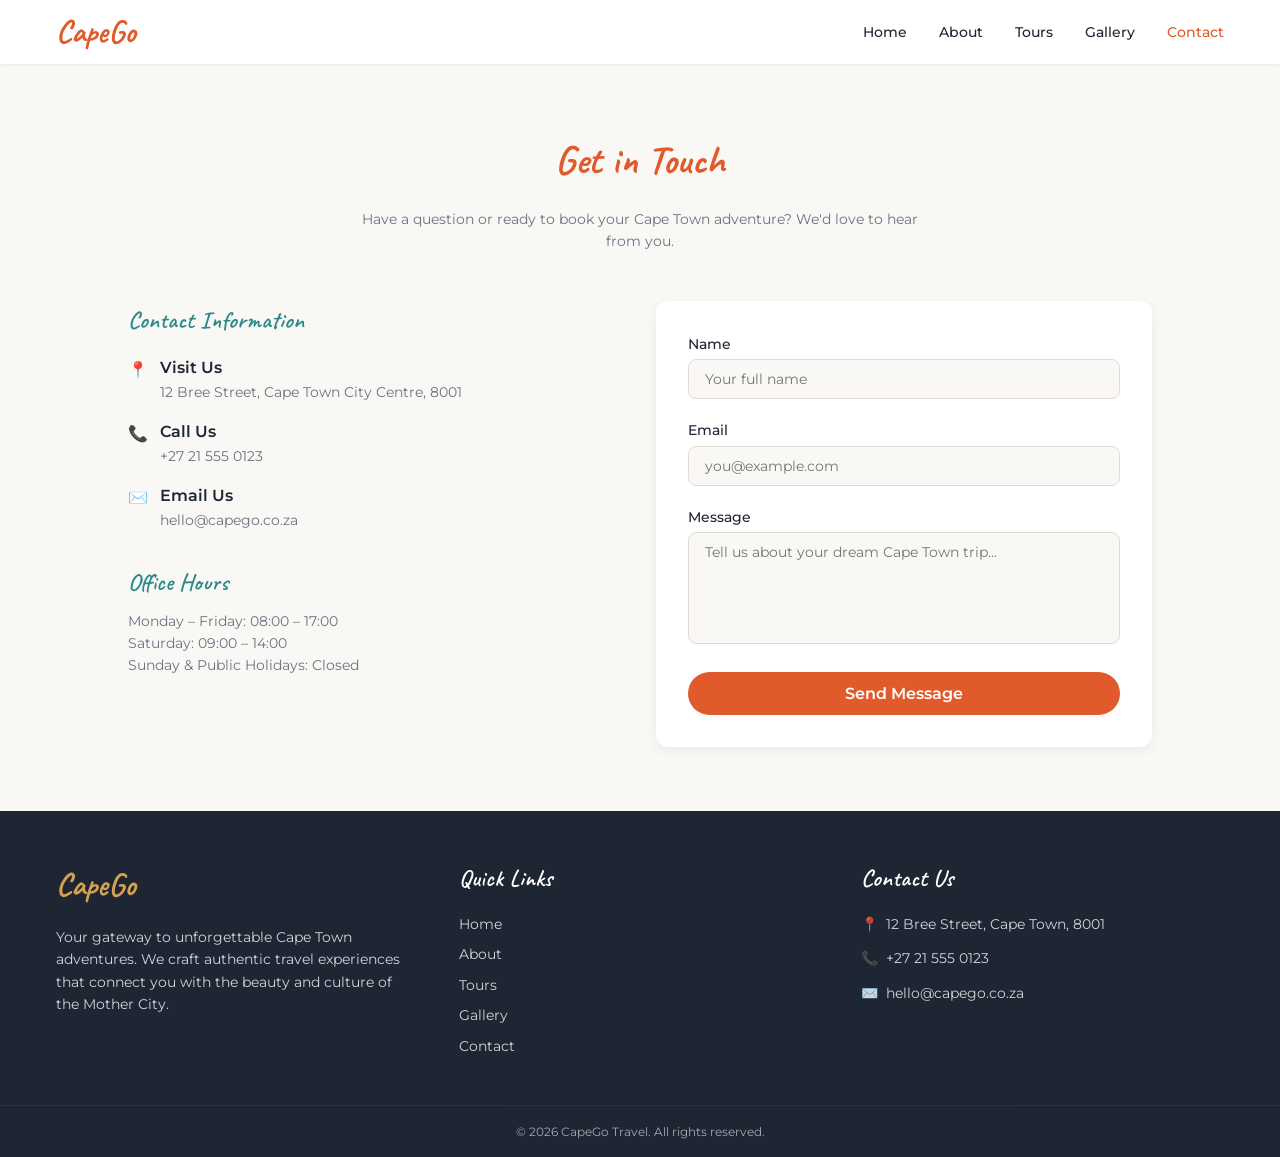
==== contact.html @ fddc5364 "Initial commit" ====
<!DOCTYPE html>
<html lang="en">
<head>
  <meta charset="UTF-8">
  <meta name="viewport" content="width=device-width, initial-scale=1.0">
  <title>Contact — CapeGo</title>
  <meta name="description" content="Get in touch with CapeGo to plan your perfect Cape Town adventure.">
  <link rel="stylesheet" href="css/style.css">
</head>
<body>

  <!-- Navbar -->
  <header class="navbar">
    <nav class="navbar__inner">
      <a href="index.html" class="navbar__logo">CapeGo</a>
      <ul class="navbar__links">
        <li><a href="index.html">Home</a></li>
        <li><a href="about.html">About</a></li>
        <li><a href="tours.html">Tours</a></li>
        <li><a href="gallery.html">Gallery</a></li>
        <li><a href="contact.html">Contact</a></li>
      </ul>
      <button class="navbar__toggle" aria-label="Toggle menu">☰</button>
    </nav>
    <div class="navbar__mobile">
      <a href="index.html">Home</a>
      <a href="about.html">About</a>
      <a href="tours.html">Tours</a>
      <a href="gallery.html">Gallery</a>
      <a href="contact.html">Contact</a>
    </div>
  </header>

  <main class="pt-16">
    <section class="section">
      <h1 class="heading heading--primary text-center mb-4">Get in Touch</h1>
      <p class="muted-text text-center max-w-xl mb-12">Have a question or ready to book your Cape Town adventure? We'd love to hear from you.</p>

      <div class="grid-2 max-w-5xl" style="align-items:start;">
        <!-- Contact info -->
        <div class="contact-info">
          <div>
            <h2 class="subheading" style="color:var(--secondary); margin-bottom:1rem;">Contact Information</h2>
            <div class="contact-item">
              <span class="contact-icon">📍</span>
              <div>
                <p class="label">Visit Us</p>
                <p class="muted-text">12 Bree Street, Cape Town City Centre, 8001</p>
              </div>
            </div>
            <div class="contact-item" style="margin-top:1rem;">
              <span class="contact-icon">📞</span>
              <div>
                <p class="label">Call Us</p>
                <p class="muted-text">+27 21 555 0123</p>
              </div>
            </div>
            <div class="contact-item" style="margin-top:1rem;">
              <span class="contact-icon">✉️</span>
              <div>
                <p class="label">Email Us</p>
                <p class="muted-text">hello@capego.co.za</p>
              </div>
            </div>
          </div>

          <div>
            <h2 class="subheading" style="color:var(--secondary); margin-bottom:0.5rem;">Office Hours</h2>
            <ul style="font-size:0.875rem; color:var(--muted-fg);">
              <li>Monday – Friday: 08:00 – 17:00</li>
              <li>Saturday: 09:00 – 14:00</li>
              <li>Sunday & Public Holidays: Closed</li>
            </ul>
          </div>
        </div>

        <!-- Form -->
        <div class="card" style="padding:2rem;">
          <form id="contact-form" novalidate>
            <div class="form-group">
              <label for="name">Name</label>
              <input type="text" id="name" placeholder="Your full name">
              <p class="form-error" id="name-error"></p>
            </div>
            <div class="form-group">
              <label for="email">Email</label>
              <input type="email" id="email" placeholder="you@example.com">
              <p class="form-error" id="email-error"></p>
            </div>
            <div class="form-group">
              <label for="message">Message</label>
              <textarea id="message" rows="5" placeholder="Tell us about your dream Cape Town trip..."></textarea>
              <p class="form-error" id="message-error"></p>
            </div>
            <button type="submit" class="btn-primary" style="width:100%; text-align:center;">Send Message</button>
          </form>

          <div id="form-success" class="success-message" style="display:none;">
            <div class="success-icon"><span style="font-size:1.75rem;">✈️</span></div>
            <h3 class="subheading" style="color:var(--secondary); margin-bottom:0.5rem;">Message Sent!</h3>
            <p class="muted-text">Thank you for reaching out. We'll get back to you within 24 hours.</p>
            <button id="send-another" class="btn-secondary mt-6" style="font-size:0.875rem;">Send Another</button>
          </div>
        </div>
      </div>
    </section>
  </main>

  <!-- Footer -->
  <footer class="footer">
    <div class="footer__inner">
      <div>
        <div class="footer__logo">CapeGo</div>
        <p>Your gateway to unforgettable Cape Town adventures. We craft authentic travel experiences that connect you with the beauty and culture of the Mother City.</p>
      </div>
      <div>
        <h4>Quick Links</h4>
        <ul class="footer__links">
          <li><a href="index.html">Home</a></li>
          <li><a href="about.html">About</a></li>
          <li><a href="tours.html">Tours</a></li>
          <li><a href="gallery.html">Gallery</a></li>
          <li><a href="contact.html">Contact</a></li>
        </ul>
      </div>
      <div>
        <h4>Contact Us</h4>
        <ul class="footer__contact">
          <li><span class="icon">📍</span> 12 Bree Street, Cape Town, 8001</li>
          <li><span class="icon">📞</span> +27 21 555 0123</li>
          <li><span class="icon">✉️</span> hello@capego.co.za</li>
        </ul>
      </div>
    </div>
    <div class="footer__bottom">© 2026 CapeGo Travel. All rights reserved.</div>
  </footer>

  <script src="js/main.js"></script>
</body>
</html>
---- css/style.css ----
@import url('https://fonts.googleapis.com/css2?family=Caveat:wght@400;500;600;700&family=Montserrat:wght@300;400;500;600;700&display=swap');

/* ── Reset & Base ── */
*, *::before, *::after { box-sizing: border-box; margin: 0; padding: 0; }

:root {
  --bg: #faf8f5;
  --fg: #1e2533;
  --card: #ffffff;
  --primary: #e05a2b;
  --primary-fg: #ffffff;
  --secondary: #2a8a8a;
  --secondary-fg: #ffffff;
  --accent: #d4a24c;
  --muted: #edeae5;
  --muted-fg: #6b7280;
  --border: #e0ddd6;
  --destructive: #dc2626;
  --radius: 0.75rem;
  --font-heading: 'Caveat', cursive;
  --font-body: 'Montserrat', sans-serif;
}

html { scroll-behavior: smooth; }

body {
  font-family: var(--font-body);
  background: var(--bg);
  color: var(--fg);
  line-height: 1.6;
}

h1, h2, h3, h4, h5, h6 { font-family: var(--font-heading); }

a { text-decoration: none; color: inherit; }
ul { list-style: none; }
img { max-width: 100%; display: block; }

/* ── Navbar ── */
.navbar {
  position: fixed; top: 0; left: 0; right: 0; z-index: 50;
  background: rgba(255,255,255,0.95);
  backdrop-filter: blur(12px);
  box-shadow: 0 1px 3px rgba(0,0,0,0.08);
}
.navbar__inner {
  max-width: 1200px; margin: 0 auto;
  padding: 0 1rem; height: 64px;
  display: flex; align-items: center; justify-content: space-between;
}
.navbar__logo {
  font-family: var(--font-heading);
  font-size: 2rem; font-weight: 700; color: var(--primary);
}
.navbar__links { display: flex; gap: 2rem; }
.navbar__links a {
  font-size: 0.875rem; font-weight: 500;
  transition: color 0.2s;
}
.navbar__links a:hover, .navbar__links a.active { color: var(--primary); }
.navbar__toggle {
  display: none; background: none; border: none;
  cursor: pointer; font-size: 1.5rem; color: var(--fg);
}

/* Mobile nav */
.navbar__mobile {
  display: none; flex-direction: column;
  background: var(--card); border-top: 1px solid var(--border);
}
.navbar__mobile.open { display: flex; }
.navbar__mobile a {
  padding: 0.75rem 1.5rem; font-size: 0.875rem; font-weight: 500;
  transition: background 0.2s;
}
.navbar__mobile a:hover { background: var(--muted); }

@media (max-width: 768px) {
  .navbar__links { display: none; }
  .navbar__toggle { display: block; }
}

/* ── Section helpers ── */
.section { padding: 4rem 1rem; max-width: 1200px; margin: 0 auto; }
.section--muted { background: var(--muted); }
.section--secondary { background: var(--secondary); }
.text-center { text-align: center; }

.heading {
  font-size: 2.5rem; font-weight: 700; color: var(--fg);
}
.heading--primary { color: var(--primary); }
.heading--secondary { color: var(--secondary); }
.subheading { font-size: 1.5rem; font-weight: 600; }
.muted-text { color: var(--muted-fg); font-size: 0.875rem; }

/* ── Buttons ── */
.btn-primary {
  display: inline-block; padding: 0.75rem 2rem; border-radius: 50px;
  background: var(--primary); color: var(--primary-fg);
  font-family: var(--font-body); font-weight: 600; font-size: 1rem;
  border: none; cursor: pointer;
  transition: transform 0.3s, box-shadow 0.3s;
}
.btn-primary:hover { transform: scale(1.05); box-shadow: 0 8px 25px rgba(224,90,43,0.3); }

.btn-secondary {
  display: inline-block; padding: 0.75rem 2rem; border-radius: 50px;
  background: var(--secondary); color: var(--secondary-fg);
  font-family: var(--font-body); font-weight: 600; font-size: 1rem;
  border: none; cursor: pointer;
  transition: transform 0.3s, box-shadow 0.3s;
}
.btn-secondary:hover { transform: scale(1.05); box-shadow: 0 8px 25px rgba(42,138,138,0.3); }

/* ── Hero ── */
.hero {
  position: relative; height: 100vh; min-height: 600px;
  display: flex; align-items: center; justify-content: center;
  overflow: hidden;
}
.hero img {
  position: absolute; inset: 0; width: 100%; height: 100%; object-fit: cover;
}
.hero__overlay {
  position: absolute; inset: 0; background: rgba(30,37,51,0.4);
}
.hero__content {
  position: relative; z-index: 2; text-align: center; padding: 1rem; max-width: 700px;
}
.hero__content h1 {
  font-size: 3.5rem; font-weight: 700; color: #fff;
  text-shadow: 0 2px 10px rgba(0,0,0,0.3); margin-bottom: 1rem;
}
.hero__content p { color: rgba(255,255,255,0.9); font-size: 1.125rem; margin-bottom: 2rem; }

@media (min-width: 768px) {
  .hero__content h1 { font-size: 4.5rem; }
}
@media (min-width: 1024px) {
  .hero__content h1 { font-size: 5.5rem; }
}

/* ── Banner (About page) ── */
.banner {
  position: relative; height: 280px; display: flex; align-items: center; justify-content: center; overflow: hidden;
}
.banner img { position: absolute; inset: 0; width: 100%; height: 100%; object-fit: cover; }
.banner__overlay { position: absolute; inset: 0; background: rgba(30,37,51,0.5); }
.banner h1 {
  position: relative; z-index: 2;
  font-size: 3.5rem; font-weight: 700; color: #fff; text-shadow: 0 2px 10px rgba(0,0,0,0.3);
}
@media (min-width: 768px) { .banner { height: 380px; } .banner h1 { font-size: 4.5rem; } }

/* ── Card ── */
.card {
  background: var(--card); border-radius: var(--radius);
  overflow: hidden; box-shadow: 0 4px 12px rgba(0,0,0,0.06);
  transition: transform 0.3s, box-shadow 0.3s;
}
.card:hover { transform: translateY(-4px); box-shadow: 0 12px 30px rgba(0,0,0,0.12); }
.card img { width: 100%; height: 200px; object-fit: cover; transition: transform 0.5s; }
.card:hover img { transform: scale(1.1); }
.card__body { padding: 1.25rem; }
.card__overflow { overflow: hidden; }

/* ── Grid layouts ── */
.grid-3 { display: grid; grid-template-columns: 1fr; gap: 2rem; }
@media (min-width: 768px) { .grid-3 { grid-template-columns: repeat(3, 1fr); } }

.grid-2 { display: grid; grid-template-columns: 1fr; gap: 2rem; }
@media (min-width: 768px) { .grid-2 { grid-template-columns: repeat(2, 1fr); } }

.grid-4 { display: grid; grid-template-columns: repeat(2, 1fr); gap: 1.5rem; }
@media (min-width: 768px) { .grid-4 { grid-template-columns: repeat(4, 1fr); } }

/* Gallery grid */
.gallery-grid { display: grid; grid-template-columns: 1fr; gap: 1rem; }
@media (min-width: 768px) {
  .gallery-grid { grid-template-columns: repeat(3, 1fr); }
  .gallery-grid .span-2 { grid-column: span 2; grid-row: span 2; }
  .gallery-grid .col-span-2 { grid-column: span 2; }
}
.gallery-grid .gallery-item {
  overflow: hidden; border-radius: var(--radius); cursor: pointer;
}
.gallery-grid .gallery-item img {
  width: 100%; height: 100%; min-height: 200px; object-fit: cover;
  transition: transform 0.5s;
}
.gallery-grid .gallery-item:hover img { transform: scale(1.1); }

/* ── Lightbox ── */
.lightbox {
  display: none; position: fixed; inset: 0; z-index: 100;
  background: rgba(30,37,51,0.92);
  align-items: center; justify-content: center; padding: 1rem;
}
.lightbox.open { display: flex; }
.lightbox img { max-width: 100%; max-height: 90vh; border-radius: var(--radius); box-shadow: 0 20px 60px rgba(0,0,0,0.5); }
.lightbox__close {
  position: absolute; top: 1.5rem; right: 1.5rem;
  background: none; border: none; color: #fff; font-size: 2rem; cursor: pointer;
  transition: color 0.2s;
}
.lightbox__close:hover { color: var(--accent); }

/* ── Tour cards ── */
.tour-card { display: flex; flex-direction: column; }
.tour-card .card__body { flex: 1; display: flex; flex-direction: column; }
.tour-card .tour-meta {
  display: flex; justify-content: space-between; font-size: 0.75rem;
  color: var(--muted-fg); margin-bottom: 1rem;
}
.tour-card .tour-meta span { display: flex; align-items: center; gap: 0.25rem; }
.tour-card .tour-footer { display: flex; align-items: center; justify-content: space-between; margin-top: auto; }
.tour-card .tour-price { font-weight: 700; font-size: 1.125rem; color: var(--primary); }
.tour-card .tour-rating { font-size: 0.75rem; font-weight: 600; color: var(--accent); }
.tour-card .tour-desc { font-size: 0.875rem; color: var(--muted-fg); margin-bottom: 1rem; flex: 1; }
.tour-card .tour-header { display: flex; justify-content: space-between; align-items: center; margin-bottom: 0.5rem; }
.tour-card .tour-header h3 { font-size: 1.25rem; font-weight: 600; }

/* ── Stats ── */
.stat-value { font-family: var(--font-heading); font-size: 2.5rem; font-weight: 700; color: var(--primary); }
.stat-label { font-size: 0.875rem; color: var(--muted-fg); margin-top: 0.25rem; }
@media (min-width: 768px) { .stat-value { font-size: 3rem; } }

/* ── Contact info ── */
.contact-info { display: flex; flex-direction: column; gap: 2rem; }
.contact-item { display: flex; gap: 0.75rem; align-items: flex-start; }
.contact-icon { color: var(--primary); flex-shrink: 0; margin-top: 0.125rem; }
.contact-item p { margin: 0; }
.contact-item .label { font-weight: 600; }

/* ── Form ── */
.form-group { margin-bottom: 1.25rem; }
.form-group label {
  display: block; font-size: 0.875rem; font-weight: 500; margin-bottom: 0.25rem;
}
.form-group input, .form-group textarea {
  width: 100%; padding: 0.625rem 1rem; border-radius: 0.5rem;
  border: 1px solid var(--border); background: var(--bg);
  font-family: var(--font-body); font-size: 0.875rem;
  transition: box-shadow 0.2s, border-color 0.2s;
  outline: none;
}
.form-group input:focus, .form-group textarea:focus {
  border-color: var(--primary); box-shadow: 0 0 0 3px rgba(224,90,43,0.15);
}
.form-group textarea { resize: none; }
.form-error { color: var(--destructive); font-size: 0.75rem; margin-top: 0.25rem; }

.success-message { text-align: center; padding: 3rem 1rem; }
.success-icon {
  width: 64px; height: 64px; border-radius: 50%;
  background: rgba(42,138,138,0.1); display: flex; align-items: center; justify-content: center;
  margin: 0 auto 1rem;
}

/* ── CTA section ── */
.cta-section {
  padding: 5rem 1rem; background: var(--secondary); text-align: center;
}
.cta-section h2 { font-size: 2.5rem; font-weight: 700; color: var(--secondary-fg); margin-bottom: 1rem; }
.cta-section p { color: rgba(255,255,255,0.8); margin-bottom: 2rem; max-width: 600px; margin-left: auto; margin-right: auto; }

/* ── Footer ── */
.footer { background: var(--fg); color: #fff; }
.footer__inner {
  max-width: 1200px; margin: 0 auto; padding: 3rem 1rem;
  display: grid; grid-template-columns: 1fr; gap: 2.5rem;
}
@media (min-width: 768px) { .footer__inner { grid-template-columns: repeat(3, 1fr); } }
.footer__logo { font-family: var(--font-heading); font-size: 2rem; font-weight: 700; color: var(--accent); margin-bottom: 1rem; }
.footer p, .footer li { font-size: 0.875rem; opacity: 0.8; }
.footer h4 { font-family: var(--font-heading); font-size: 1.5rem; font-weight: 600; margin-bottom: 1rem; }
.footer__links { display: flex; flex-direction: column; gap: 0.5rem; }
.footer__links a:hover { opacity: 1; color: var(--accent); }
.footer__contact li { display: flex; align-items: center; gap: 0.5rem; margin-bottom: 0.75rem; }
.footer__contact .icon { color: var(--accent); }
.footer__bottom {
  border-top: 1px solid rgba(255,255,255,0.1);
  padding: 1rem; text-align: center; font-size: 0.75rem; opacity: 0.6;
}

/* ── Animations ── */
@keyframes fadeInUp {
  from { opacity: 0; transform: translateY(20px); }
  to { opacity: 1; transform: translateY(0); }
}
.animate-fade-in-up { animation: fadeInUp 0.8s ease-out both; }

/* ── Utility ── */
.max-w-3xl { max-width: 48rem; margin-left: auto; margin-right: auto; }
.max-w-xl { max-width: 36rem; margin-left: auto; margin-right: auto; }
.max-w-5xl { max-width: 64rem; margin-left: auto; margin-right: auto; }
.mb-2 { margin-bottom: 0.5rem; }
.mb-4 { margin-bottom: 1rem; }
.mb-6 { margin-bottom: 1.5rem; }
.mb-10 { margin-bottom: 2.5rem; }
.mb-12 { margin-bottom: 3rem; }
.mt-1 { margin-top: 0.25rem; }
.mt-6 { margin-top: 1.5rem; }
.pt-16 { padding-top: 4rem; }
.gap-8 { gap: 2rem; }
.flex-1 { flex: 1; }
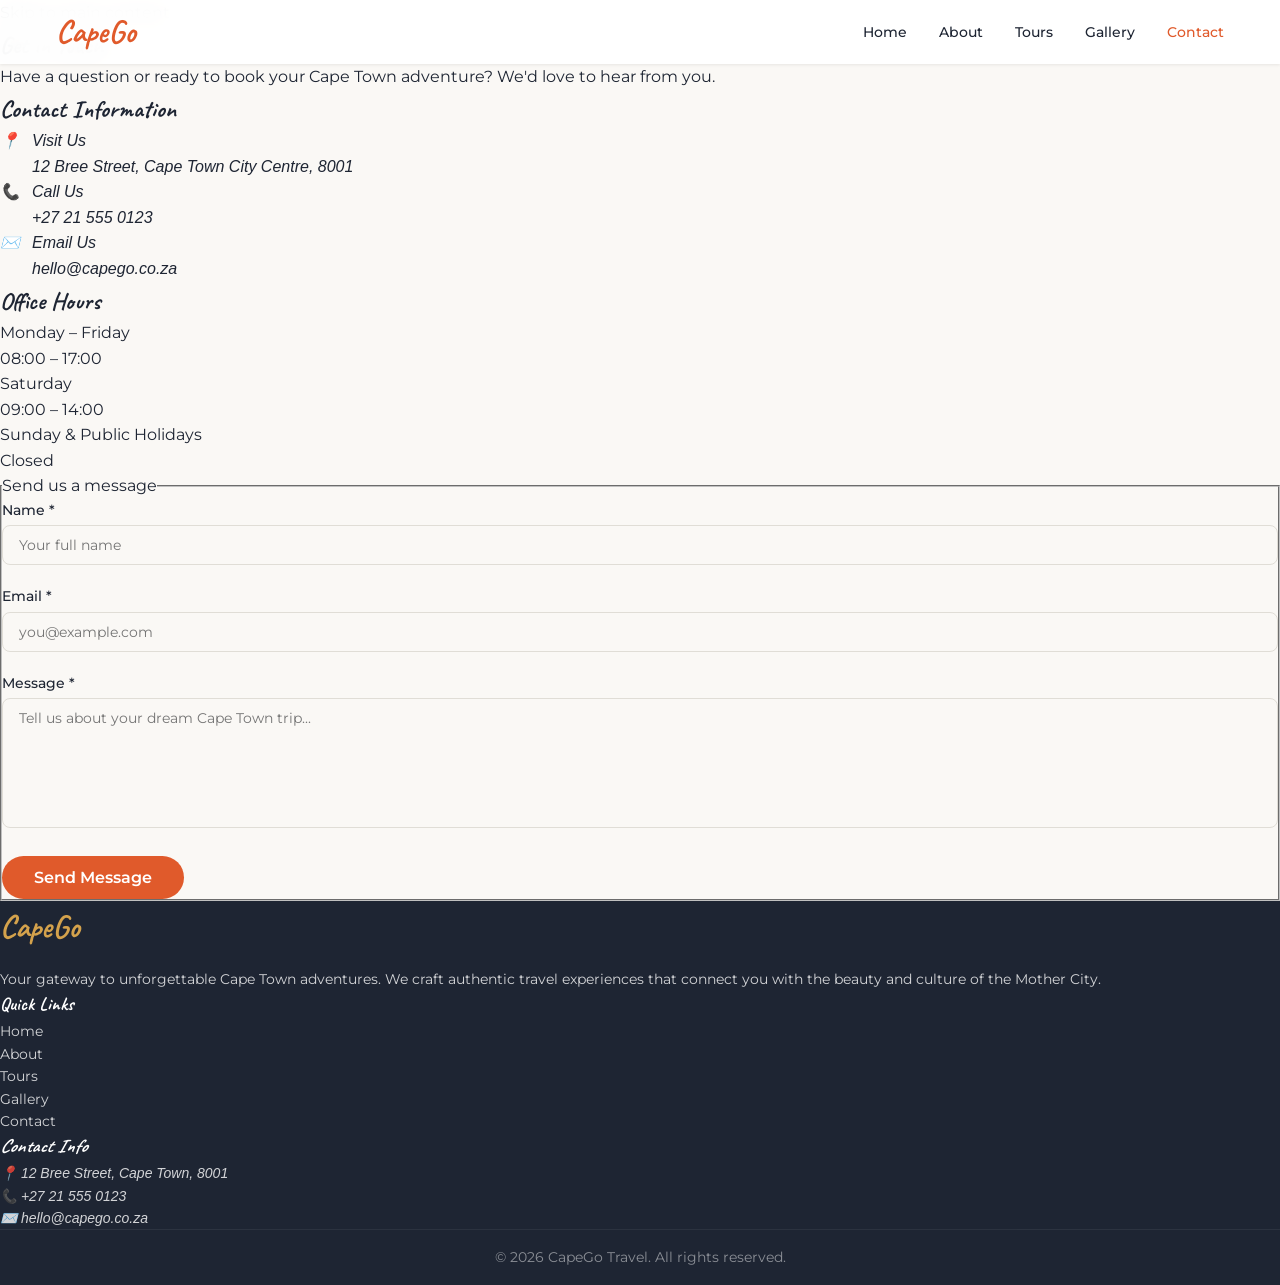
==== commit b845dbfe: "Grebincea Ecaterina" ====
--- a/contact.html
+++ b/contact.html
@@ -9,130 +9,201 @@
 </head>
 <body>
 
+  <!-- Skip to main content link for accessibility -->
+  <a href="#main-content" class="sr-only">Skip to main content</a>
+
   <!-- Navbar -->
-  <header class="navbar">
+  <header class="navbar" role="banner">
     <nav class="navbar__inner">
-      <a href="index.html" class="navbar__logo">CapeGo</a>
-      <ul class="navbar__links">
-        <li><a href="index.html">Home</a></li>
-        <li><a href="about.html">About</a></li>
-        <li><a href="tours.html">Tours</a></li>
-        <li><a href="gallery.html">Gallery</a></li>
-        <li><a href="contact.html">Contact</a></li>
+      <a href="index.html" class="navbar__logo" aria-label="CapeGo - Travel Adventures">CapeGo</a>
+      
+      <button class="navbar__toggle" aria-label="Toggle navigation menu" aria-expanded="false" aria-controls="navbar-menu">
+        <span class="navbar__toggle-icon"></span>
+      </button>
+
+      <ul class="navbar__links" id="navbar-menu" role="navigation" aria-label="Main navigation">
+        <li><a href="index.html" class="navbar__link">Home</a></li>
+        <li><a href="about.html" class="navbar__link">About</a></li>
+        <li><a href="tours.html" class="navbar__link">Tours</a></li>
+        <li><a href="gallery.html" class="navbar__link">Gallery</a></li>
+        <li><a href="contact.html" class="navbar__link navbar__link--active" aria-current="page">Contact</a></li>
       </ul>
-      <button class="navbar__toggle" aria-label="Toggle menu">☰</button>
     </nav>
-    <div class="navbar__mobile">
-      <a href="index.html">Home</a>
-      <a href="about.html">About</a>
-      <a href="tours.html">Tours</a>
-      <a href="gallery.html">Gallery</a>
-      <a href="contact.html">Contact</a>
-    </div>
   </header>
 
-  <main class="pt-16">
-    <section class="section">
-      <h1 class="heading heading--primary text-center mb-4">Get in Touch</h1>
-      <p class="muted-text text-center max-w-xl mb-12">Have a question or ready to book your Cape Town adventure? We'd love to hear from you.</p>
-
-      <div class="grid-2 max-w-5xl" style="align-items:start;">
-        <!-- Contact info -->
-        <div class="contact-info">
-          <div>
-            <h2 class="subheading" style="color:var(--secondary); margin-bottom:1rem;">Contact Information</h2>
-            <div class="contact-item">
-              <span class="contact-icon">📍</span>
-              <div>
-                <p class="label">Visit Us</p>
-                <p class="muted-text">12 Bree Street, Cape Town City Centre, 8001</p>
+  <!-- Main Content -->
+  <main id="main-content">
+    <!-- Page Header Section -->
+    <section class="page-header">
+      <div class="page-header__content">
+        <h1 class="page-header__title">Get in Touch</h1>
+        <p class="page-header__subtitle">Have a question or ready to book your Cape Town adventure? We'd love to hear from you.</p>
+      </div>
+    </section>
+
+    <!-- Contact Section -->
+    <section class="contact-section">
+      <div class="container">
+        <div class="contact-layout">
+          <!-- Contact Information Panel -->
+          <aside class="contact-panel contact-panel--info">
+            <section class="contact-block">
+              <h2 class="contact-block__title">Contact Information</h2>
+              
+              <address class="contact-list">
+                <div class="contact-item">
+                  <span class="contact-item__icon" aria-hidden="true">📍</span>
+                  <div class="contact-item__content">
+                    <p class="contact-item__label">Visit Us</p>
+                    <p class="contact-item__text">12 Bree Street, Cape Town City Centre, 8001</p>
+                  </div>
+                </div>
+
+                <div class="contact-item">
+                  <span class="contact-item__icon" aria-hidden="true">📞</span>
+                  <div class="contact-item__content">
+                    <p class="contact-item__label">Call Us</p>
+                    <a href="tel:+27215550123" class="contact-item__text">+27 21 555 0123</a>
+                  </div>
+                </div>
+
+                <div class="contact-item">
+                  <span class="contact-item__icon" aria-hidden="true">✉️</span>
+                  <div class="contact-item__content">
+                    <p class="contact-item__label">Email Us</p>
+                    <a href="mailto:hello@capego.co.za" class="contact-item__text">hello@capego.co.za</a>
+                  </div>
+                </div>
+              </address>
+            </section>
+
+            <section class="contact-block">
+              <h2 class="contact-block__title">Office Hours</h2>
+              <dl class="office-hours">
+                <dt class="office-hours__day">Monday – Friday</dt>
+                <dd class="office-hours__time">08:00 – 17:00</dd>
+                
+                <dt class="office-hours__day">Saturday</dt>
+                <dd class="office-hours__time">09:00 – 14:00</dd>
+                
+                <dt class="office-hours__day">Sunday & Public Holidays</dt>
+                <dd class="office-hours__time">Closed</dd>
+              </dl>
+            </section>
+          </aside>
+
+          <!-- Contact Form Panel -->
+          <section class="contact-panel contact-panel--form">
+            <div class="form-wrapper">
+              <form id="contact-form" class="contact-form" method="POST" novalidate>
+                <fieldset class="form-fieldset">
+                  <legend class="sr-only">Send us a message</legend>
+
+                  <div class="form-group">
+                    <label for="contact-name" class="form-label">
+                      Name
+                      <span class="form-required" aria-label="required">*</span>
+                    </label>
+                    <input 
+                      type="text" 
+                      id="contact-name" 
+                      name="name" 
+                      class="form-input"
+                      placeholder="Your full name"
+                      required
+                      aria-required="true"
+                      aria-describedby="name-error">
+                    <p class="form-error" id="name-error" role="alert"></p>
+                  </div>
+
+                  <div class="form-group">
+                    <label for="contact-email" class="form-label">
+                      Email
+                      <span class="form-required" aria-label="required">*</span>
+                    </label>
+                    <input 
+                      type="email" 
+                      id="contact-email" 
+                      name="email" 
+                      class="form-input"
+                      placeholder="you@example.com"
+                      required
+                      aria-required="true"
+                      aria-describedby="email-error">
+                    <p class="form-error" id="email-error" role="alert"></p>
+                  </div>
+
+                  <div class="form-group">
+                    <label for="contact-message" class="form-label">
+                      Message
+                      <span class="form-required" aria-label="required">*</span>
+                    </label>
+                    <textarea 
+                      id="contact-message" 
+                      name="message" 
+                      class="form-textarea"
+                      rows="6" 
+                      placeholder="Tell us about your dream Cape Town trip..."
+                      required
+                      aria-required="true"
+                      aria-describedby="message-error"></textarea>
+                    <p class="form-error" id="message-error" role="alert"></p>
+                  </div>
+
+                  <button type="submit" class="btn btn-primary btn-large">
+                    Send Message
+                  </button>
+                </fieldset>
+              </form>
+
+              <!-- Success Message (Hidden by default, shown via JS) -->
+              <div id="form-success" class="success-message" role="status" aria-live="polite" hidden>
+                <div class="success-message__icon" aria-hidden="true">✈️</div>
+                <h3 class="success-message__title">Message Sent!</h3>
+                <p class="success-message__text">Thank you for reaching out. We'll get back to you within 24 hours.</p>
+                <button id="send-another" class="btn btn-secondary" type="button">
+                  Send Another Message
+                </button>
               </div>
             </div>
-            <div class="contact-item" style="margin-top:1rem;">
-              <span class="contact-icon">📞</span>
-              <div>
-                <p class="label">Call Us</p>
-                <p class="muted-text">+27 21 555 0123</p>
-              </div>
-            </div>
-            <div class="contact-item" style="margin-top:1rem;">
-              <span class="contact-icon">✉️</span>
-              <div>
-                <p class="label">Email Us</p>
-                <p class="muted-text">hello@capego.co.za</p>
-              </div>
-            </div>
-          </div>
-
-          <div>
-            <h2 class="subheading" style="color:var(--secondary); margin-bottom:0.5rem;">Office Hours</h2>
-            <ul style="font-size:0.875rem; color:var(--muted-fg);">
-              <li>Monday – Friday: 08:00 – 17:00</li>
-              <li>Saturday: 09:00 – 14:00</li>
-              <li>Sunday & Public Holidays: Closed</li>
-            </ul>
-          </div>
-        </div>
-
-        <!-- Form -->
-        <div class="card" style="padding:2rem;">
-          <form id="contact-form" novalidate>
-            <div class="form-group">
-              <label for="name">Name</label>
-              <input type="text" id="name" placeholder="Your full name">
-              <p class="form-error" id="name-error"></p>
-            </div>
-            <div class="form-group">
-              <label for="email">Email</label>
-              <input type="email" id="email" placeholder="you@example.com">
-              <p class="form-error" id="email-error"></p>
-            </div>
-            <div class="form-group">
-              <label for="message">Message</label>
-              <textarea id="message" rows="5" placeholder="Tell us about your dream Cape Town trip..."></textarea>
-              <p class="form-error" id="message-error"></p>
-            </div>
-            <button type="submit" class="btn-primary" style="width:100%; text-align:center;">Send Message</button>
-          </form>
-
-          <div id="form-success" class="success-message" style="display:none;">
-            <div class="success-icon"><span style="font-size:1.75rem;">✈️</span></div>
-            <h3 class="subheading" style="color:var(--secondary); margin-bottom:0.5rem;">Message Sent!</h3>
-            <p class="muted-text">Thank you for reaching out. We'll get back to you within 24 hours.</p>
-            <button id="send-another" class="btn-secondary mt-6" style="font-size:0.875rem;">Send Another</button>
-          </div>
+          </section>
         </div>
       </div>
     </section>
   </main>
 
   <!-- Footer -->
-  <footer class="footer">
-    <div class="footer__inner">
-      <div>
+  <footer class="footer" role="contentinfo">
+    <div class="footer__content">
+      <div class="footer__section">
         <div class="footer__logo">CapeGo</div>
-        <p>Your gateway to unforgettable Cape Town adventures. We craft authentic travel experiences that connect you with the beauty and culture of the Mother City.</p>
+        <p class="footer__description">Your gateway to unforgettable Cape Town adventures. We craft authentic travel experiences that connect you with the beauty and culture of the Mother City.</p>
       </div>
-      <div>
-        <h4>Quick Links</h4>
-        <ul class="footer__links">
-          <li><a href="index.html">Home</a></li>
-          <li><a href="about.html">About</a></li>
-          <li><a href="tours.html">Tours</a></li>
-          <li><a href="gallery.html">Gallery</a></li>
-          <li><a href="contact.html">Contact</a></li>
+
+      <nav class="footer__section" aria-label="Quick links">
+        <h3 class="footer__heading">Quick Links</h3>
+        <ul class="footer__list">
+          <li><a href="index.html" class="footer__link">Home</a></li>
+          <li><a href="about.html" class="footer__link">About</a></li>
+          <li><a href="tours.html" class="footer__link">Tours</a></li>
+          <li><a href="gallery.html" class="footer__link">Gallery</a></li>
+          <li><a href="contact.html" class="footer__link">Contact</a></li>
         </ul>
-      </div>
-      <div>
-        <h4>Contact Us</h4>
-        <ul class="footer__contact">
-          <li><span class="icon">📍</span> 12 Bree Street, Cape Town, 8001</li>
-          <li><span class="icon">📞</span> +27 21 555 0123</li>
-          <li><span class="icon">✉️</span> hello@capego.co.za</li>
+      </nav>
+
+      <address class="footer__section" aria-label="Contact details">
+        <h3 class="footer__heading">Contact Info</h3>
+        <ul class="footer__list footer__list--address">
+          <li><span aria-hidden="true">📍</span> 12 Bree Street, Cape Town, 8001</li>
+          <li><span aria-hidden="true">📞</span> <a href="tel:+27215550123">+27 21 555 0123</a></li>
+          <li><span aria-hidden="true">✉️</span> <a href="mailto:hello@capego.co.za">hello@capego.co.za</a></li>
         </ul>
-      </div>
+      </address>
     </div>
-    <div class="footer__bottom">© 2026 CapeGo Travel. All rights reserved.</div>
+
+    <div class="footer__bottom">
+      <p>&copy; 2026 CapeGo Travel. All rights reserved.</p>
+    </div>
   </footer>
 
   <script src="js/main.js"></script>
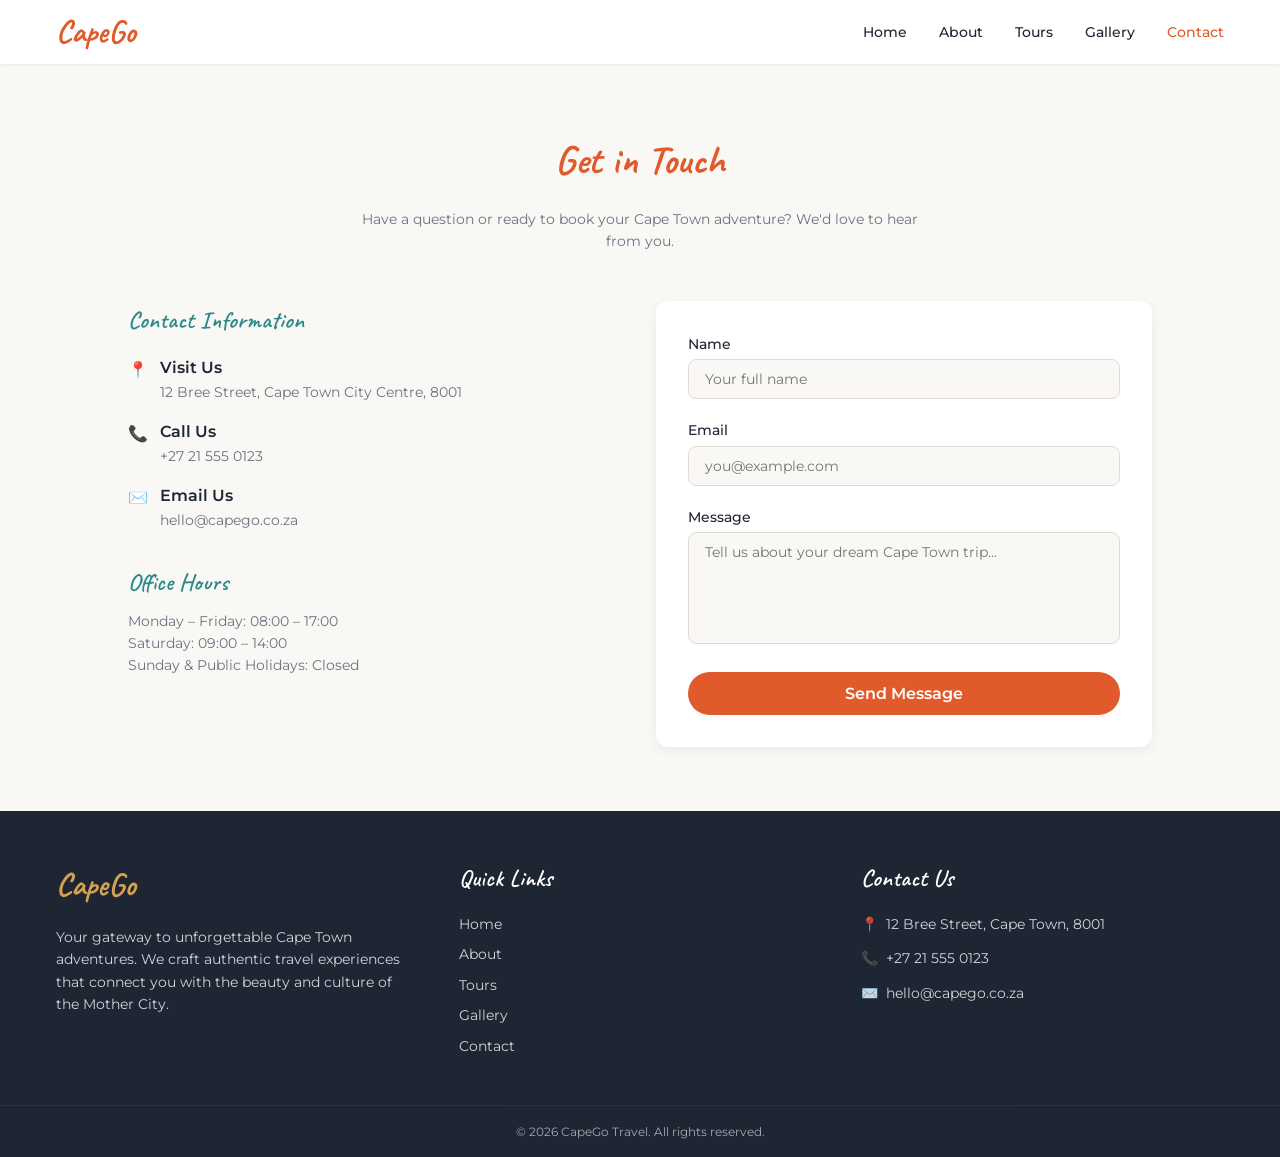
==== commit 05ebb7d1: "var2" ====
--- a/contact.html
+++ b/contact.html
@@ -9,203 +9,132 @@
 </head>
 <body>
 
-  <!-- Skip to main content link for accessibility -->
-  <a href="#main-content" class="sr-only">Skip to main content</a>
-
   <!-- Navbar -->
-  <header class="navbar" role="banner">
+  <header class="navbar">
     <nav class="navbar__inner">
-      <a href="index.html" class="navbar__logo" aria-label="CapeGo - Travel Adventures">CapeGo</a>
-      
-      <button class="navbar__toggle" aria-label="Toggle navigation menu" aria-expanded="false" aria-controls="navbar-menu">
-        <span class="navbar__toggle-icon"></span>
-      </button>
-
-      <ul class="navbar__links" id="navbar-menu" role="navigation" aria-label="Main navigation">
-        <li><a href="index.html" class="navbar__link">Home</a></li>
-        <li><a href="about.html" class="navbar__link">About</a></li>
-        <li><a href="tours.html" class="navbar__link">Tours</a></li>
-        <li><a href="gallery.html" class="navbar__link">Gallery</a></li>
-        <li><a href="contact.html" class="navbar__link navbar__link--active" aria-current="page">Contact</a></li>
+      <a href="index.html" class="navbar__logo">CapeGo</a>
+      <ul class="navbar__links">
+        <li><a href="index.html">Home</a></li>
+        <li><a href="about.html">About</a></li>
+        <li><a href="tours.html">Tours</a></li>
+        <li><a href="gallery.html">Gallery</a></li>
+        <li><a href="contact.html">Contact</a></li>
       </ul>
+      <button class="navbar__toggle" aria-label="Toggle menu">☰</button>
     </nav>
+    <div class="navbar__mobile">
+      <a href="index.html">Home</a>
+      <a href="about.html">About</a>
+      <a href="tours.html">Tours</a>
+      <a href="gallery.html">Gallery</a>
+      <a href="contact.html">Contact</a>
+    </div>
   </header>
 
-  <!-- Main Content -->
-  <main id="main-content">
-    <!-- Page Header Section -->
-    <section class="page-header">
-      <div class="page-header__content">
-        <h1 class="page-header__title">Get in Touch</h1>
-        <p class="page-header__subtitle">Have a question or ready to book your Cape Town adventure? We'd love to hear from you.</p>
-      </div>
-    </section>
+  <main class="pt-16">
+    <section class="section">
+      <h1 class="heading heading--primary text-center mb-4">Get in Touch</h1>
+      <p class="muted-text text-center max-w-xl mb-12">Have a question or ready to book your Cape Town adventure? We'd love to hear from you.</p>
 
-    <!-- Contact Section -->
-    <section class="contact-section">
-      <div class="container">
-        <div class="contact-layout">
-          <!-- Contact Information Panel -->
-          <aside class="contact-panel contact-panel--info">
-            <section class="contact-block">
-              <h2 class="contact-block__title">Contact Information</h2>
-              
-              <address class="contact-list">
-                <div class="contact-item">
-                  <span class="contact-item__icon" aria-hidden="true">📍</span>
-                  <div class="contact-item__content">
-                    <p class="contact-item__label">Visit Us</p>
-                    <p class="contact-item__text">12 Bree Street, Cape Town City Centre, 8001</p>
-                  </div>
-                </div>
-
-                <div class="contact-item">
-                  <span class="contact-item__icon" aria-hidden="true">📞</span>
-                  <div class="contact-item__content">
-                    <p class="contact-item__label">Call Us</p>
-                    <a href="tel:+27215550123" class="contact-item__text">+27 21 555 0123</a>
-                  </div>
-                </div>
-
-                <div class="contact-item">
-                  <span class="contact-item__icon" aria-hidden="true">✉️</span>
-                  <div class="contact-item__content">
-                    <p class="contact-item__label">Email Us</p>
-                    <a href="mailto:hello@capego.co.za" class="contact-item__text">hello@capego.co.za</a>
-                  </div>
-                </div>
-              </address>
-            </section>
-
-            <section class="contact-block">
-              <h2 class="contact-block__title">Office Hours</h2>
-              <dl class="office-hours">
-                <dt class="office-hours__day">Monday – Friday</dt>
-                <dd class="office-hours__time">08:00 – 17:00</dd>
-                
-                <dt class="office-hours__day">Saturday</dt>
-                <dd class="office-hours__time">09:00 – 14:00</dd>
-                
-                <dt class="office-hours__day">Sunday & Public Holidays</dt>
-                <dd class="office-hours__time">Closed</dd>
-              </dl>
-            </section>
-          </aside>
-
-          <!-- Contact Form Panel -->
-          <section class="contact-panel contact-panel--form">
-            <div class="form-wrapper">
-              <form id="contact-form" class="contact-form" method="POST" novalidate>
-                <fieldset class="form-fieldset">
-                  <legend class="sr-only">Send us a message</legend>
-
-                  <div class="form-group">
-                    <label for="contact-name" class="form-label">
-                      Name
-                      <span class="form-required" aria-label="required">*</span>
-                    </label>
-                    <input 
-                      type="text" 
-                      id="contact-name" 
-                      name="name" 
-                      class="form-input"
-                      placeholder="Your full name"
-                      required
-                      aria-required="true"
-                      aria-describedby="name-error">
-                    <p class="form-error" id="name-error" role="alert"></p>
-                  </div>
-
-                  <div class="form-group">
-                    <label for="contact-email" class="form-label">
-                      Email
-                      <span class="form-required" aria-label="required">*</span>
-                    </label>
-                    <input 
-                      type="email" 
-                      id="contact-email" 
-                      name="email" 
-                      class="form-input"
-                      placeholder="you@example.com"
-                      required
-                      aria-required="true"
-                      aria-describedby="email-error">
-                    <p class="form-error" id="email-error" role="alert"></p>
-                  </div>
-
-                  <div class="form-group">
-                    <label for="contact-message" class="form-label">
-                      Message
-                      <span class="form-required" aria-label="required">*</span>
-                    </label>
-                    <textarea 
-                      id="contact-message" 
-                      name="message" 
-                      class="form-textarea"
-                      rows="6" 
-                      placeholder="Tell us about your dream Cape Town trip..."
-                      required
-                      aria-required="true"
-                      aria-describedby="message-error"></textarea>
-                    <p class="form-error" id="message-error" role="alert"></p>
-                  </div>
-
-                  <button type="submit" class="btn btn-primary btn-large">
-                    Send Message
-                  </button>
-                </fieldset>
-              </form>
-
-              <!-- Success Message (Hidden by default, shown via JS) -->
-              <div id="form-success" class="success-message" role="status" aria-live="polite" hidden>
-                <div class="success-message__icon" aria-hidden="true">✈️</div>
-                <h3 class="success-message__title">Message Sent!</h3>
-                <p class="success-message__text">Thank you for reaching out. We'll get back to you within 24 hours.</p>
-                <button id="send-another" class="btn btn-secondary" type="button">
-                  Send Another Message
-                </button>
+      <div class="grid-2 max-w-5xl" style="align-items:start;">
+        <!-- Contact info -->
+        <div class="contact-info">
+          <div>
+            <h2 class="subheading" style="color:var(--secondary); margin-bottom:1rem;">Contact Information</h2>
+            <div class="contact-item">
+              <span class="contact-icon">📍</span>
+              <div>
+                <p class="label">Visit Us</p>
+                <p class="muted-text">12 Bree Street, Cape Town City Centre, 8001</p>
               </div>
             </div>
-          </section>
+            <div class="contact-item" style="margin-top:1rem;">
+              <span class="contact-icon">📞</span>
+              <div>
+                <p class="label">Call Us</p>
+                <p class="muted-text">+27 21 555 0123</p>
+              </div>
+            </div>
+            <div class="contact-item" style="margin-top:1rem;">
+              <span class="contact-icon">✉️</span>
+              <div>
+                <p class="label">Email Us</p>
+                <p class="muted-text">hello@capego.co.za</p>
+              </div>
+            </div>
+          </div>
+
+          <div>
+            <h2 class="subheading" style="color:var(--secondary); margin-bottom:0.5rem;">Office Hours</h2>
+            <ul style="font-size:0.875rem; color:var(--muted-fg);">
+              <li>Monday – Friday: 08:00 – 17:00</li>
+              <li>Saturday: 09:00 – 14:00</li>
+              <li>Sunday & Public Holidays: Closed</li>
+            </ul>
+          </div>
+        </div>
+
+        <!-- Form -->
+        <div class="card" style="padding:2rem;">
+          <form id="contact-form" novalidate>
+            <div class="form-group">
+              <label for="name">Name</label>
+              <input type="text" id="name" placeholder="Your full name">
+              <p class="form-error" id="name-error"></p>
+            </div>
+            <div class="form-group">
+              <label for="email">Email</label>
+              <input type="email" id="email" placeholder="you@example.com">
+              <p class="form-error" id="email-error"></p>
+            </div>
+            <div class="form-group">
+              <label for="message">Message</label>
+              <textarea id="message" rows="5" placeholder="Tell us about your dream Cape Town trip..."></textarea>
+              <p class="form-error" id="message-error"></p>
+            </div>
+            <button type="submit" class="btn-primary" style="width:100%; text-align:center;">Send Message</button>
+          </form>
+
+          <div id="form-success" class="success-message" style="display:none;">
+            <div class="success-icon"><span style="font-size:1.75rem;">✈️</span></div>
+            <h3 class="subheading" style="color:var(--secondary); margin-bottom:0.5rem;">Message Sent!</h3>
+            <p class="muted-text">Thank you for reaching out. We'll get back to you within 24 hours.</p>
+            <button id="send-another" class="btn-secondary mt-6" style="font-size:0.875rem;">Send Another</button>
+          </div>
         </div>
       </div>
     </section>
   </main>
 
   <!-- Footer -->
-  <footer class="footer" role="contentinfo">
-    <div class="footer__content">
-      <div class="footer__section">
+  <footer class="footer">
+    <div class="footer__inner">
+      <div>
         <div class="footer__logo">CapeGo</div>
-        <p class="footer__description">Your gateway to unforgettable Cape Town adventures. We craft authentic travel experiences that connect you with the beauty and culture of the Mother City.</p>
+        <p>Your gateway to unforgettable Cape Town adventures. We craft authentic travel experiences that connect you with the beauty and culture of the Mother City.</p>
       </div>
-
-      <nav class="footer__section" aria-label="Quick links">
-        <h3 class="footer__heading">Quick Links</h3>
-        <ul class="footer__list">
-          <li><a href="index.html" class="footer__link">Home</a></li>
-          <li><a href="about.html" class="footer__link">About</a></li>
-          <li><a href="tours.html" class="footer__link">Tours</a></li>
-          <li><a href="gallery.html" class="footer__link">Gallery</a></li>
-          <li><a href="contact.html" class="footer__link">Contact</a></li>
+      <div>
+        <h4>Quick Links</h4>
+        <ul class="footer__links">
+          <li><a href="index.html">Home</a></li>
+          <li><a href="about.html">About</a></li>
+          <li><a href="tours.html">Tours</a></li>
+          <li><a href="gallery.html">Gallery</a></li>
+          <li><a href="contact.html">Contact</a></li>
         </ul>
-      </nav>
-
-      <address class="footer__section" aria-label="Contact details">
-        <h3 class="footer__heading">Contact Info</h3>
-        <ul class="footer__list footer__list--address">
-          <li><span aria-hidden="true">📍</span> 12 Bree Street, Cape Town, 8001</li>
-          <li><span aria-hidden="true">📞</span> <a href="tel:+27215550123">+27 21 555 0123</a></li>
-          <li><span aria-hidden="true">✉️</span> <a href="mailto:hello@capego.co.za">hello@capego.co.za</a></li>
+      </div>
+      <div>
+        <h4>Contact Us</h4>
+        <ul class="footer__contact">
+          <li><span class="icon">📍</span> 12 Bree Street, Cape Town, 8001</li>
+          <li><span class="icon">📞</span> +27 21 555 0123</li>
+          <li><span class="icon">✉️</span> hello@capego.co.za</li>
         </ul>
-      </address>
+      </div>
     </div>
-
-    <div class="footer__bottom">
-      <p>&copy; 2026 CapeGo Travel. All rights reserved.</p>
-    </div>
+    <div class="footer__bottom">© 2026 CapeGo Travel. All rights reserved.</div>
   </footer>
 
   <script src="js/main.js"></script>
 </body>
-</html>
+</html>
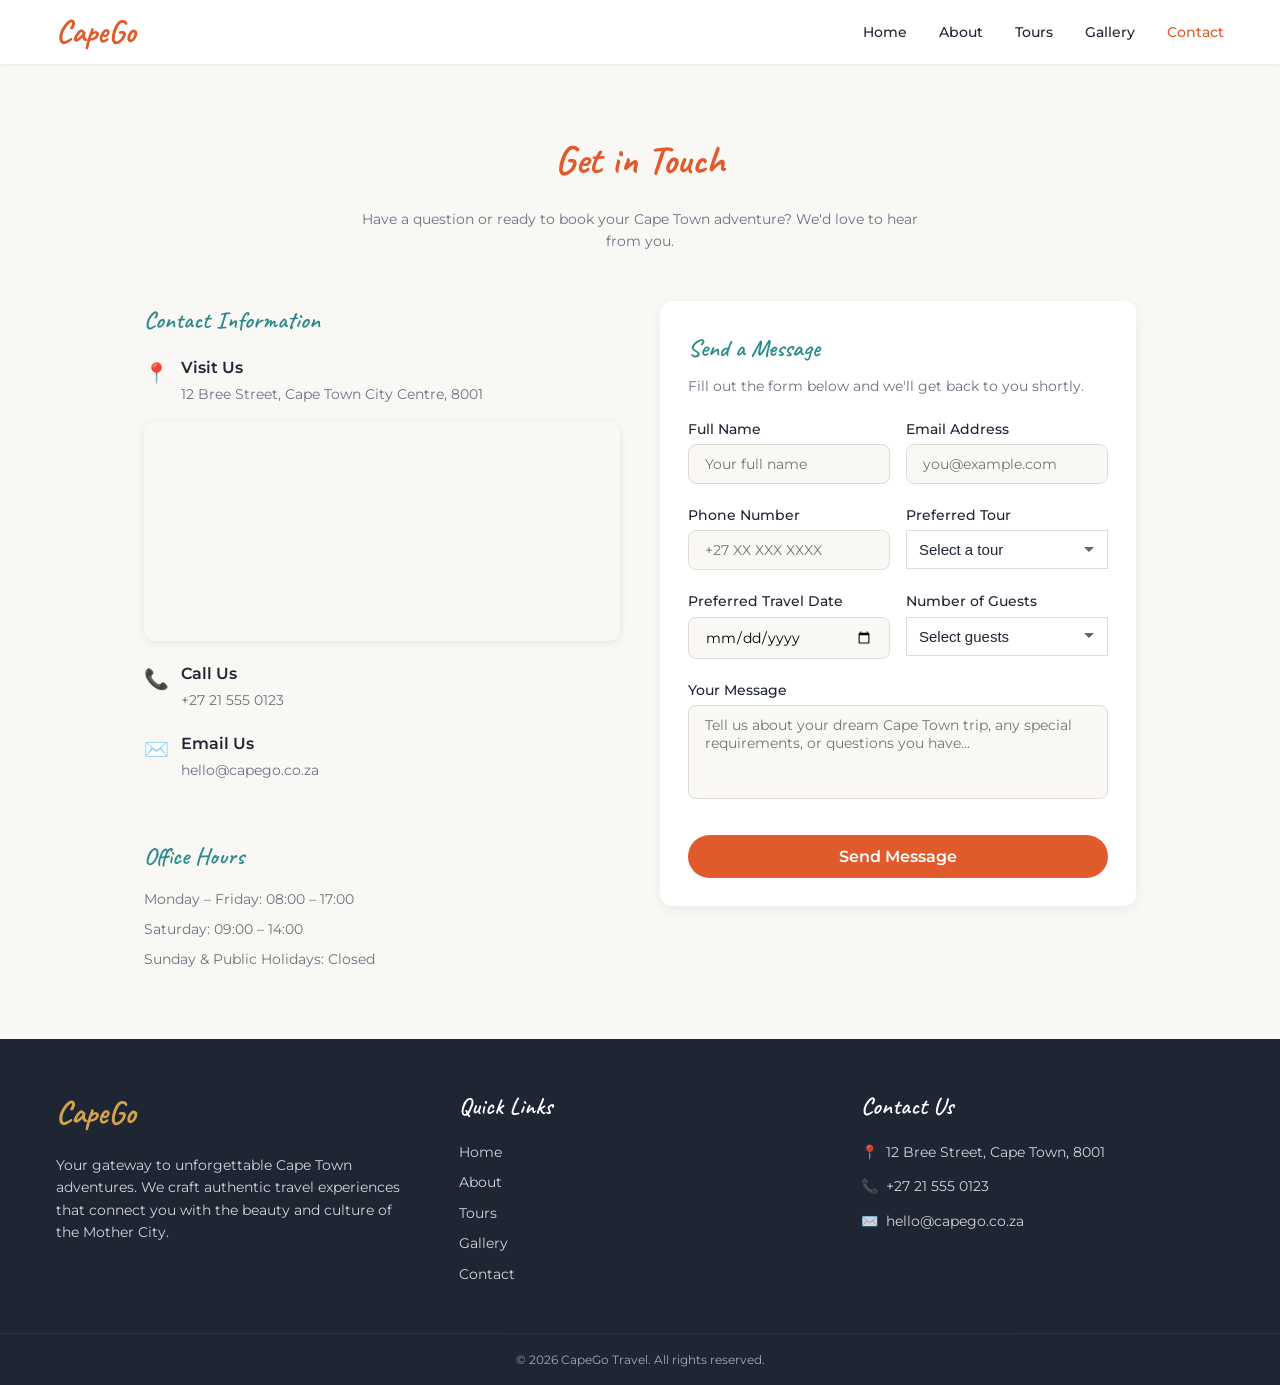
==== commit f3562b6f: "ommit message: Ecaterina final change: added success message to contact form, hidden by default, and" ====
--- a/contact.html
+++ b/contact.html
@@ -36,70 +36,133 @@
       <h1 class="heading heading--primary text-center mb-4">Get in Touch</h1>
       <p class="muted-text text-center max-w-xl mb-12">Have a question or ready to book your Cape Town adventure? We'd love to hear from you.</p>
 
-      <div class="grid-2 max-w-5xl" style="align-items:start;">
-        <!-- Contact info -->
-        <div class="contact-info">
-          <div>
-            <h2 class="subheading" style="color:var(--secondary); margin-bottom:1rem;">Contact Information</h2>
-            <div class="contact-item">
-              <span class="contact-icon">📍</span>
-              <div>
-                <p class="label">Visit Us</p>
-                <p class="muted-text">12 Bree Street, Cape Town City Centre, 8001</p>
+      <div class="contact-section max-w-5xl">
+        <div class="contact-grid">
+          <!-- Contact info -->
+          <div class="contact-info">
+            <div>
+              <h2 class="subheading" style="color:var(--secondary); margin-bottom:1rem;">Contact Information</h2>
+              <div class="contact-item">
+                <span class="contact-icon">📍</span>
+                <div>
+                  <p class="label">Visit Us</p>
+                  <p class="muted-text">12 Bree Street, Cape Town City Centre, 8001</p>
+                </div>
+              </div>
+              <div class="map-container">
+                <iframe 
+                  src="https://www.google.com/maps/embed?pb=!1m18!1m12!1m3!1d3310.8!2d18.42!3d-33.92!2m3!1f0!2f0!3f0!3m2!1i1024!2i768!4f13.1!3m3!1m2!1s0x0%3A0x0!2zMzPCsDU1JzEyLjAiUyAxOMKwMjUnMTIuMCJF!5e0!3m2!1sen!2sza!4v1234567890"
+                  width="100%" 
+                  height="220" 
+                  style="border:0; display:block;" 
+                  allowfullscreen="" 
+                  loading="lazy" 
+                  referrerpolicy="no-referrer-when-downgrade"
+                  title="CapeGo Office Location - 12 Bree Street, Cape Town">
+                </iframe>
+              </div>
+              <div class="contact-item" style="margin-top:1.25rem;">
+                <span class="contact-icon">📞</span>
+                <div>
+                  <p class="label">Call Us</p>
+                  <p class="muted-text">+27 21 555 0123</p>
+                </div>
+              </div>
+              <div class="contact-item" style="margin-top:1.25rem;">
+                <span class="contact-icon">✉️</span>
+                <div>
+                  <p class="label">Email Us</p>
+                  <p class="muted-text">hello@capego.co.za</p>
+                </div>
               </div>
             </div>
-            <div class="contact-item" style="margin-top:1rem;">
-              <span class="contact-icon">📞</span>
-              <div>
-                <p class="label">Call Us</p>
-                <p class="muted-text">+27 21 555 0123</p>
-              </div>
-            </div>
-            <div class="contact-item" style="margin-top:1rem;">
-              <span class="contact-icon">✉️</span>
-              <div>
-                <p class="label">Email Us</p>
-                <p class="muted-text">hello@capego.co.za</p>
-              </div>
+
+            <div style="margin-top:2rem;">
+              <h2 class="subheading" style="color:var(--secondary); margin-bottom:0.5rem;">Office Hours</h2>
+              <ul class="hours-list">
+                <li>Monday – Friday: 08:00 – 17:00</li>
+                <li>Saturday: 09:00 – 14:00</li>
+                <li>Sunday & Public Holidays: Closed</li>
+              </ul>
             </div>
           </div>
 
-          <div>
-            <h2 class="subheading" style="color:var(--secondary); margin-bottom:0.5rem;">Office Hours</h2>
-            <ul style="font-size:0.875rem; color:var(--muted-fg);">
-              <li>Monday – Friday: 08:00 – 17:00</li>
-              <li>Saturday: 09:00 – 14:00</li>
-              <li>Sunday & Public Holidays: Closed</li>
-            </ul>
-          </div>
-        </div>
-
-        <!-- Form -->
-        <div class="card" style="padding:2rem;">
-          <form id="contact-form" novalidate>
-            <div class="form-group">
-              <label for="name">Name</label>
-              <input type="text" id="name" placeholder="Your full name">
-              <p class="form-error" id="name-error"></p>
+          <!-- Form -->
+          <div class="card contact-form-card">
+            <div class="contact-form-inner">
+              <h2 class="subheading" style="color:var(--secondary); margin-bottom:0.5rem;">Send a Message</h2>
+              <p class="muted-text form-intro">Fill out the form below and we'll get back to you shortly.</p>
+              <form id="contact-form" novalidate>
+                <div class="form-row">
+                  <div class="form-group">
+                    <label for="name">Full Name</label>
+                    <input type="text" id="name" name="name" placeholder="Your full name" required>
+                    <p class="form-error" id="name-error"></p>
+                  </div>
+                  <div class="form-group">
+                    <label for="email">Email Address</label>
+                    <input type="email" id="email" name="email" placeholder="you@example.com" required>
+                    <p class="form-error" id="email-error"></p>
+                  </div>
+                </div>
+                <div class="form-row">
+                  <div class="form-group">
+                    <label for="phone">Phone Number</label>
+                    <input type="tel" id="phone" name="phone" placeholder="+27 XX XXX XXXX">
+                    <p class="form-error" id="phone-error"></p>
+                  </div>
+                  <div class="form-group">
+                    <label for="tour">Preferred Tour</label>
+                    <select id="tour" name="tour">
+                      <option value="">Select a tour</option>
+                      <option value="table-mountain">Table Mountain Experience</option>
+                      <option value="cape-point">Cape Point Adventure</option>
+                      <option value="wine-lands">Winelands Discovery</option>
+                      <option value="city-tour">Cape Town City Tour</option>
+                      <option value="penguins">Boulders Beach Penguins</option>
+                      <option value="robben-island">Robben Island Journey</option>
+                      <option value="garden-route">Garden Route Expedition</option>
+                      <option value="other">Other / Not Sure Yet</option>
+                    </select>
+                    <p class="form-error" id="tour-error"></p>
+                  </div>
+                </div>
+                <div class="form-row">
+                  <div class="form-group">
+                    <label for="travel-date">Preferred Travel Date</label>
+                    <input type="date" id="travel-date" name="travel-date">
+                    <p class="form-error" id="travel-date-error"></p>
+                  </div>
+                  <div class="form-group">
+                    <label for="guests">Number of Guests</label>
+                    <select id="guests" name="guests">
+                      <option value="">Select guests</option>
+                      <option value="1">1 Guest</option>
+                      <option value="2">2 Guests</option>
+                      <option value="3">3 Guests</option>
+                      <option value="4">4 Guests</option>
+                      <option value="5">5 Guests</option>
+                      <option value="6-10">6-10 Guests</option>
+                      <option value="11+">11+ Guests (Group)</option>
+                    </select>
+                    <p class="form-error" id="guests-error"></p>
+                  </div>
+                </div>
+                <div class="form-group">
+                  <label for="message">Your Message</label>
+                  <textarea id="message" name="message" rows="4" placeholder="Tell us about your dream Cape Town trip, any special requirements, or questions you have..." required></textarea>
+                  <p class="form-error" id="message-error"></p>
+                </div>
+                <button type="submit" class="btn-primary btn-block">Send Message</button>
+              </form>
+
+              <div id="form-success" class="success-message" hidden>
+                <div class="success-icon"><span>✈️</span></div>
+                <h3 class="subheading" style="color:var(--secondary); margin-bottom:0.5rem;">Message Sent!</h3>
+                <p class="muted-text">Thank you for reaching out. We'll get back to you within 24 hours.</p>
+                <button id="send-another" class="btn-secondary mt-6">Send Another</button>
+              </div>
             </div>
-            <div class="form-group">
-              <label for="email">Email</label>
-              <input type="email" id="email" placeholder="you@example.com">
-              <p class="form-error" id="email-error"></p>
-            </div>
-            <div class="form-group">
-              <label for="message">Message</label>
-              <textarea id="message" rows="5" placeholder="Tell us about your dream Cape Town trip..."></textarea>
-              <p class="form-error" id="message-error"></p>
-            </div>
-            <button type="submit" class="btn-primary" style="width:100%; text-align:center;">Send Message</button>
-          </form>
-
-          <div id="form-success" class="success-message" style="display:none;">
-            <div class="success-icon"><span style="font-size:1.75rem;">✈️</span></div>
-            <h3 class="subheading" style="color:var(--secondary); margin-bottom:0.5rem;">Message Sent!</h3>
-            <p class="muted-text">Thank you for reaching out. We'll get back to you within 24 hours.</p>
-            <button id="send-another" class="btn-secondary mt-6" style="font-size:0.875rem;">Send Another</button>
           </div>
         </div>
       </div>
--- a/css/style.css
+++ b/css/style.css
@@ -226,12 +226,177 @@
 .stat-label { font-size: 0.875rem; color: var(--muted-fg); margin-top: 0.25rem; }
 @media (min-width: 768px) { .stat-value { font-size: 3rem; } }
 
+/* ── Contact section ── */
+.contact-section {
+  width: 100%;
+  margin-left: auto;
+  margin-right: auto;
+  padding-left: 1rem;
+  padding-right: 1rem;
+}
+
+.contact-grid {
+  display: grid;
+  grid-template-columns: 1fr;
+  gap: 2rem;
+  align-items: start;
+}
+
+@media (min-width: 768px) {
+  .contact-grid {
+    grid-template-columns: 1fr 1fr;
+    gap: 2.5rem;
+  }
+}
+
 /* ── Contact info ── */
-.contact-info { display: flex; flex-direction: column; gap: 2rem; }
-.contact-item { display: flex; gap: 0.75rem; align-items: flex-start; }
-.contact-icon { color: var(--primary); flex-shrink: 0; margin-top: 0.125rem; }
-.contact-item p { margin: 0; }
-.contact-item .label { font-weight: 600; }
+.contact-info {
+  display: flex;
+  flex-direction: column;
+  gap: 1.5rem;
+}
+
+.contact-info > div {
+  display: flex;
+  flex-direction: column;
+}
+
+.contact-item {
+  display: flex;
+  gap: 0.75rem;
+  align-items: flex-start;
+}
+
+.contact-icon {
+  color: var(--primary);
+  flex-shrink: 0;
+  margin-top: 0.125rem;
+  font-size: 1.25rem;
+}
+
+.contact-item p {
+  margin: 0;
+}
+
+.contact-item .label {
+  font-weight: 600;
+  margin-bottom: 0.125rem;
+}
+
+.map-container {
+  margin-top: 1rem;
+  border-radius: var(--radius);
+  overflow: hidden;
+  box-shadow: 0 2px 8px rgba(0, 0, 0, 0.08);
+}
+
+.hours-list {
+  font-size: 0.875rem;
+  color: var(--muted-fg);
+  list-style: none;
+  padding: 0;
+  margin: 0;
+}
+
+.hours-list li {
+  padding: 0.25rem 0;
+}
+
+/* ── Contact form card ── */
+.contact-form-card {
+  padding: 1.75rem;
+}
+
+.contact-form-inner {
+  display: flex;
+  flex-direction: column;
+}
+
+.contact-form-inner .subheading {
+  margin-bottom: 0.5rem;
+}
+
+.form-intro {
+  font-size: 0.875rem;
+  margin-bottom: 1.25rem;
+  margin-top: 0;
+}
+
+.contact-form-inner form {
+  display: flex;
+  flex-direction: column;
+  gap: 1rem;
+}
+
+.form-row {
+  display: grid;
+  grid-template-columns: 1fr;
+  gap: 1rem;
+}
+
+@media (min-width: 480px) {
+  .form-row {
+    grid-template-columns: 1fr 1fr;
+  }
+}
+
+.contact-form-inner .form-group {
+  margin-bottom: 0;
+}
+
+.contact-form-inner select {
+  width: 100%;
+  padding: 0.625rem 0.75rem;
+  border: 1px solid var(--border);
+  border-radius: var(--radius-sm);
+  font-size: 0.9375rem;
+  color: var(--fg);
+  background-color: var(--card);
+  cursor: pointer;
+  transition: border-color 0.2s, box-shadow 0.2s;
+  appearance: none;
+  background-image: url("data:image/svg+xml,%3Csvg xmlns='http://www.w3.org/2000/svg' width='12' height='12' viewBox='0 0 12 12'%3E%3Cpath fill='%23666' d='M6 8L1 3h10z'/%3E%3C/svg%3E");
+  background-repeat: no-repeat;
+  background-position: right 0.75rem center;
+  padding-right: 2rem;
+}
+
+.contact-form-inner select:focus {
+  outline: none;
+  border-color: var(--primary);
+  box-shadow: 0 0 0 3px rgba(224, 90, 43, 0.15);
+}
+
+.contact-form-inner .btn-block {
+  width: 100%;
+  text-align: center;
+  margin-top: 0.5rem;
+}
+
+/* ── Success message ── */
+.success-message {
+  text-align: center;
+  padding: 1.5rem 0;
+}
+
+.success-message[hidden] {
+  display: none !important;
+}
+
+.success-icon {
+  margin-bottom: 1rem;
+}
+
+.success-icon span {
+  font-size: 2rem;
+  display: inline-block;
+  animation: bounce 0.6s ease-out;
+}
+
+@keyframes bounce {
+  0%, 100% { transform: translateY(0); }
+  50% { transform: translateY(-10px); }
+}
 
 /* ── Form ── */
 .form-group { margin-bottom: 1.25rem; }
